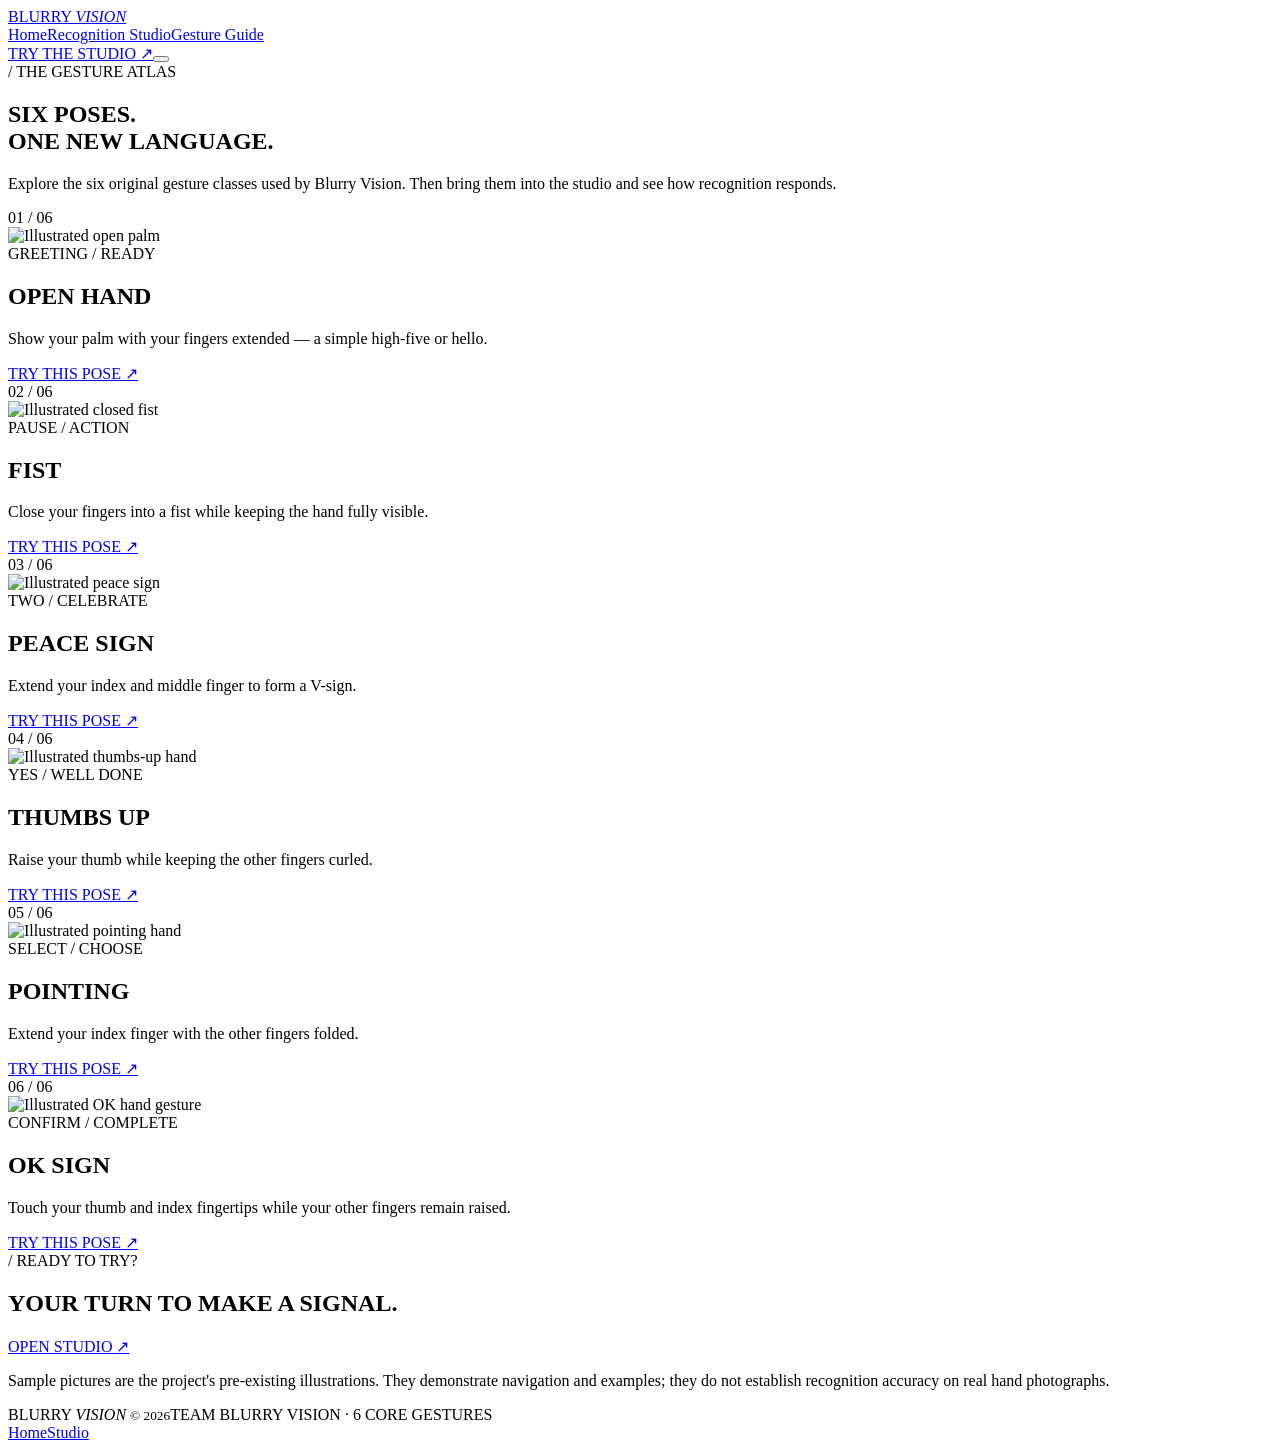
==== web/templates/guide.html @ 1a98b071 "Phase 5: Final UI UX Enhancement and Recognition Studio" ====
<!DOCTYPE html>
<html lang="en"><head><meta charset="UTF-8"><meta name="viewport" content="width=device-width,initial-scale=1.0"><meta name="description" content="Discover six educational hand gesture poses supported by Blurry Vision."><title>Gesture Guide — Blurry Vision</title><link rel="icon" href="/static/img/favicon.svg" type="image/svg+xml"><link rel="stylesheet" href="/static/css/site.css"></head>
<body class="page-guide"><div class="site-atmosphere" aria-hidden="true"></div><header class="site-header"><a class="brand" href="/"><span class="brand-mark"><span></span><span></span><span></span><span></span></span><span>BLURRY <em>VISION</em></span></a><nav class="site-nav" aria-label="Main navigation"><a href="/">Home</a><a href="/studio">Recognition Studio</a><a href="/guide" class="active" aria-current="page">Gesture Guide</a></nav><a class="nav-action" href="/studio">TRY THE STUDIO <span>↗</span></a><button class="mobile-menu" type="button" aria-label="Toggle navigation" aria-expanded="false" aria-controls="mobileNav"><span></span><span></span><span></span></button></header><nav class="mobile-nav" id="mobileNav" aria-label="Mobile navigation" hidden><a href="/">Home</a><a href="/studio">Recognition Studio</a><a href="/guide" class="active">Gesture Guide</a></nav>
<main class="guide-main"><section class="guide-lead"><span class="overline">/ THE GESTURE ATLAS</span><h1>SIX POSES.<br><span>ONE NEW LANGUAGE.</span></h1><p>Explore the six original gesture classes used by Blurry Vision. Then bring them into the studio and see how recognition responds.</p></section>
<section class="atlas-grid" aria-label="Six gesture classes">
 <article class="atlas-card"><span class="atlas-index">01 / 06</span><div class="atlas-art"><img src="/static/samples/open-hand.png" alt="Illustrated open palm"></div><div class="atlas-content"><span class="atlas-category">GREETING / READY</span><h2>OPEN HAND</h2><p>Show your palm with your fingers extended — a simple high-five or hello.</p><a href="/studio?sample=open-hand">TRY THIS POSE <span>↗</span></a></div></article>
 <article class="atlas-card"><span class="atlas-index">02 / 06</span><div class="atlas-art"><img src="/static/samples/fist.png" alt="Illustrated closed fist"></div><div class="atlas-content"><span class="atlas-category">PAUSE / ACTION</span><h2>FIST</h2><p>Close your fingers into a fist while keeping the hand fully visible.</p><a href="/studio?sample=fist">TRY THIS POSE <span>↗</span></a></div></article>
 <article class="atlas-card"><span class="atlas-index">03 / 06</span><div class="atlas-art"><img src="/static/samples/peace.png" alt="Illustrated peace sign"></div><div class="atlas-content"><span class="atlas-category">TWO / CELEBRATE</span><h2>PEACE SIGN</h2><p>Extend your index and middle finger to form a V-sign.</p><a href="/studio?sample=peace">TRY THIS POSE <span>↗</span></a></div></article>
 <article class="atlas-card"><span class="atlas-index">04 / 06</span><div class="atlas-art"><img src="/static/samples/thumbs-up.png" alt="Illustrated thumbs-up hand"></div><div class="atlas-content"><span class="atlas-category">YES / WELL DONE</span><h2>THUMBS UP</h2><p>Raise your thumb while keeping the other fingers curled.</p><a href="/studio?sample=thumbs-up">TRY THIS POSE <span>↗</span></a></div></article>
 <article class="atlas-card"><span class="atlas-index">05 / 06</span><div class="atlas-art"><img src="/static/samples/pointing.png" alt="Illustrated pointing hand"></div><div class="atlas-content"><span class="atlas-category">SELECT / CHOOSE</span><h2>POINTING</h2><p>Extend your index finger with the other fingers folded.</p><a href="/studio?sample=pointing">TRY THIS POSE <span>↗</span></a></div></article>
 <article class="atlas-card"><span class="atlas-index">06 / 06</span><div class="atlas-art"><img src="/static/samples/ok.png" alt="Illustrated OK hand gesture"></div><div class="atlas-content"><span class="atlas-category">CONFIRM / COMPLETE</span><h2>OK SIGN</h2><p>Touch your thumb and index fingertips while your other fingers remain raised.</p><a href="/studio?sample=ok">TRY THIS POSE <span>↗</span></a></div></article>
</section><div class="guide-footer-cta"><div><span class="overline">/ READY TO TRY?</span><h2>YOUR TURN TO MAKE A SIGNAL.</h2></div><a class="btn btn-primary" href="/studio">OPEN STUDIO <span>↗</span></a></div><p class="atlas-disclaimer">Sample pictures are the project's pre-existing illustrations. They demonstrate navigation and examples; they do not establish recognition accuracy on real hand photographs.</p></main><footer class="site-footer"><span class="footer-brand">BLURRY <em>VISION</em> <small>© 2026</small></span><span>TEAM BLURRY VISION · 6 CORE GESTURES</span><div><a href="/">Home</a><a href="/studio">Studio</a></div></footer><script src="/static/js/site.js" defer></script></body></html>
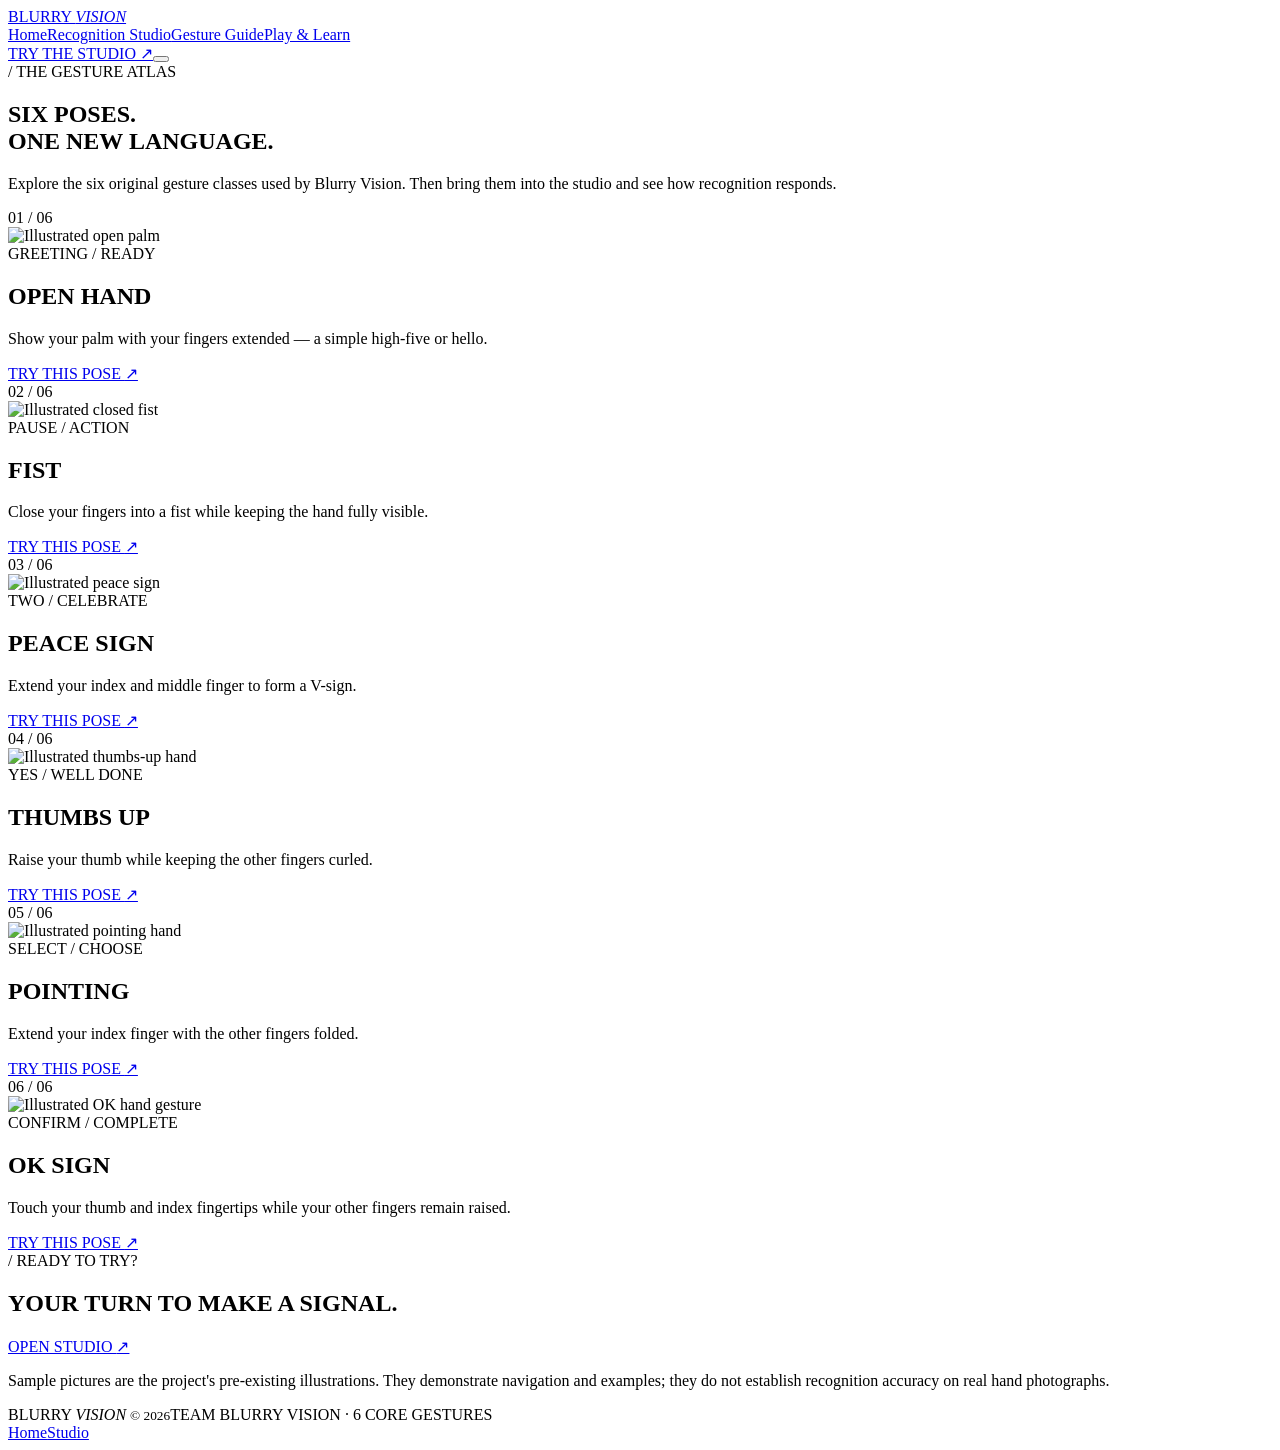
==== commit 23b1450c: "add ng laro 1-5" ====
--- a/web/templates/guide.html
+++ b/web/templates/guide.html
@@ -1,6 +1,6 @@
 <!DOCTYPE html>
 <html lang="en"><head><meta charset="UTF-8"><meta name="viewport" content="width=device-width,initial-scale=1.0"><meta name="description" content="Discover six educational hand gesture poses supported by Blurry Vision."><title>Gesture Guide — Blurry Vision</title><link rel="icon" href="/static/img/favicon.svg" type="image/svg+xml"><link rel="stylesheet" href="/static/css/site.css"></head>
-<body class="page-guide"><div class="site-atmosphere" aria-hidden="true"></div><header class="site-header"><a class="brand" href="/"><span class="brand-mark"><span></span><span></span><span></span><span></span></span><span>BLURRY <em>VISION</em></span></a><nav class="site-nav" aria-label="Main navigation"><a href="/">Home</a><a href="/studio">Recognition Studio</a><a href="/guide" class="active" aria-current="page">Gesture Guide</a></nav><a class="nav-action" href="/studio">TRY THE STUDIO <span>↗</span></a><button class="mobile-menu" type="button" aria-label="Toggle navigation" aria-expanded="false" aria-controls="mobileNav"><span></span><span></span><span></span></button></header><nav class="mobile-nav" id="mobileNav" aria-label="Mobile navigation" hidden><a href="/">Home</a><a href="/studio">Recognition Studio</a><a href="/guide" class="active">Gesture Guide</a></nav>
+<body class="page-guide"><div class="site-atmosphere" aria-hidden="true"></div><header class="site-header"><a class="brand" href="/"><span class="brand-mark"><span></span><span></span><span></span><span></span></span><span>BLURRY <em>VISION</em></span></a><nav class="site-nav" aria-label="Main navigation"><a href="/">Home</a><a href="/studio">Recognition Studio</a><a href="/guide" class="active" aria-current="page">Gesture Guide</a><a href="/play">Play & Learn</a></nav><a class="nav-action" href="/studio">TRY THE STUDIO <span>↗</span></a><button class="mobile-menu" type="button" aria-label="Toggle navigation" aria-expanded="false" aria-controls="mobileNav"><span></span><span></span><span></span></button></header><nav class="mobile-nav" id="mobileNav" aria-label="Mobile navigation" hidden><a href="/">Home</a><a href="/studio">Recognition Studio</a><a href="/guide" class="active">Gesture Guide</a><a href="/play">Play & Learn</a></nav>
 <main class="guide-main"><section class="guide-lead"><span class="overline">/ THE GESTURE ATLAS</span><h1>SIX POSES.<br><span>ONE NEW LANGUAGE.</span></h1><p>Explore the six original gesture classes used by Blurry Vision. Then bring them into the studio and see how recognition responds.</p></section>
 <section class="atlas-grid" aria-label="Six gesture classes">
  <article class="atlas-card"><span class="atlas-index">01 / 06</span><div class="atlas-art"><img src="/static/samples/open-hand.png" alt="Illustrated open palm"></div><div class="atlas-content"><span class="atlas-category">GREETING / READY</span><h2>OPEN HAND</h2><p>Show your palm with your fingers extended — a simple high-five or hello.</p><a href="/studio?sample=open-hand">TRY THIS POSE <span>↗</span></a></div></article>
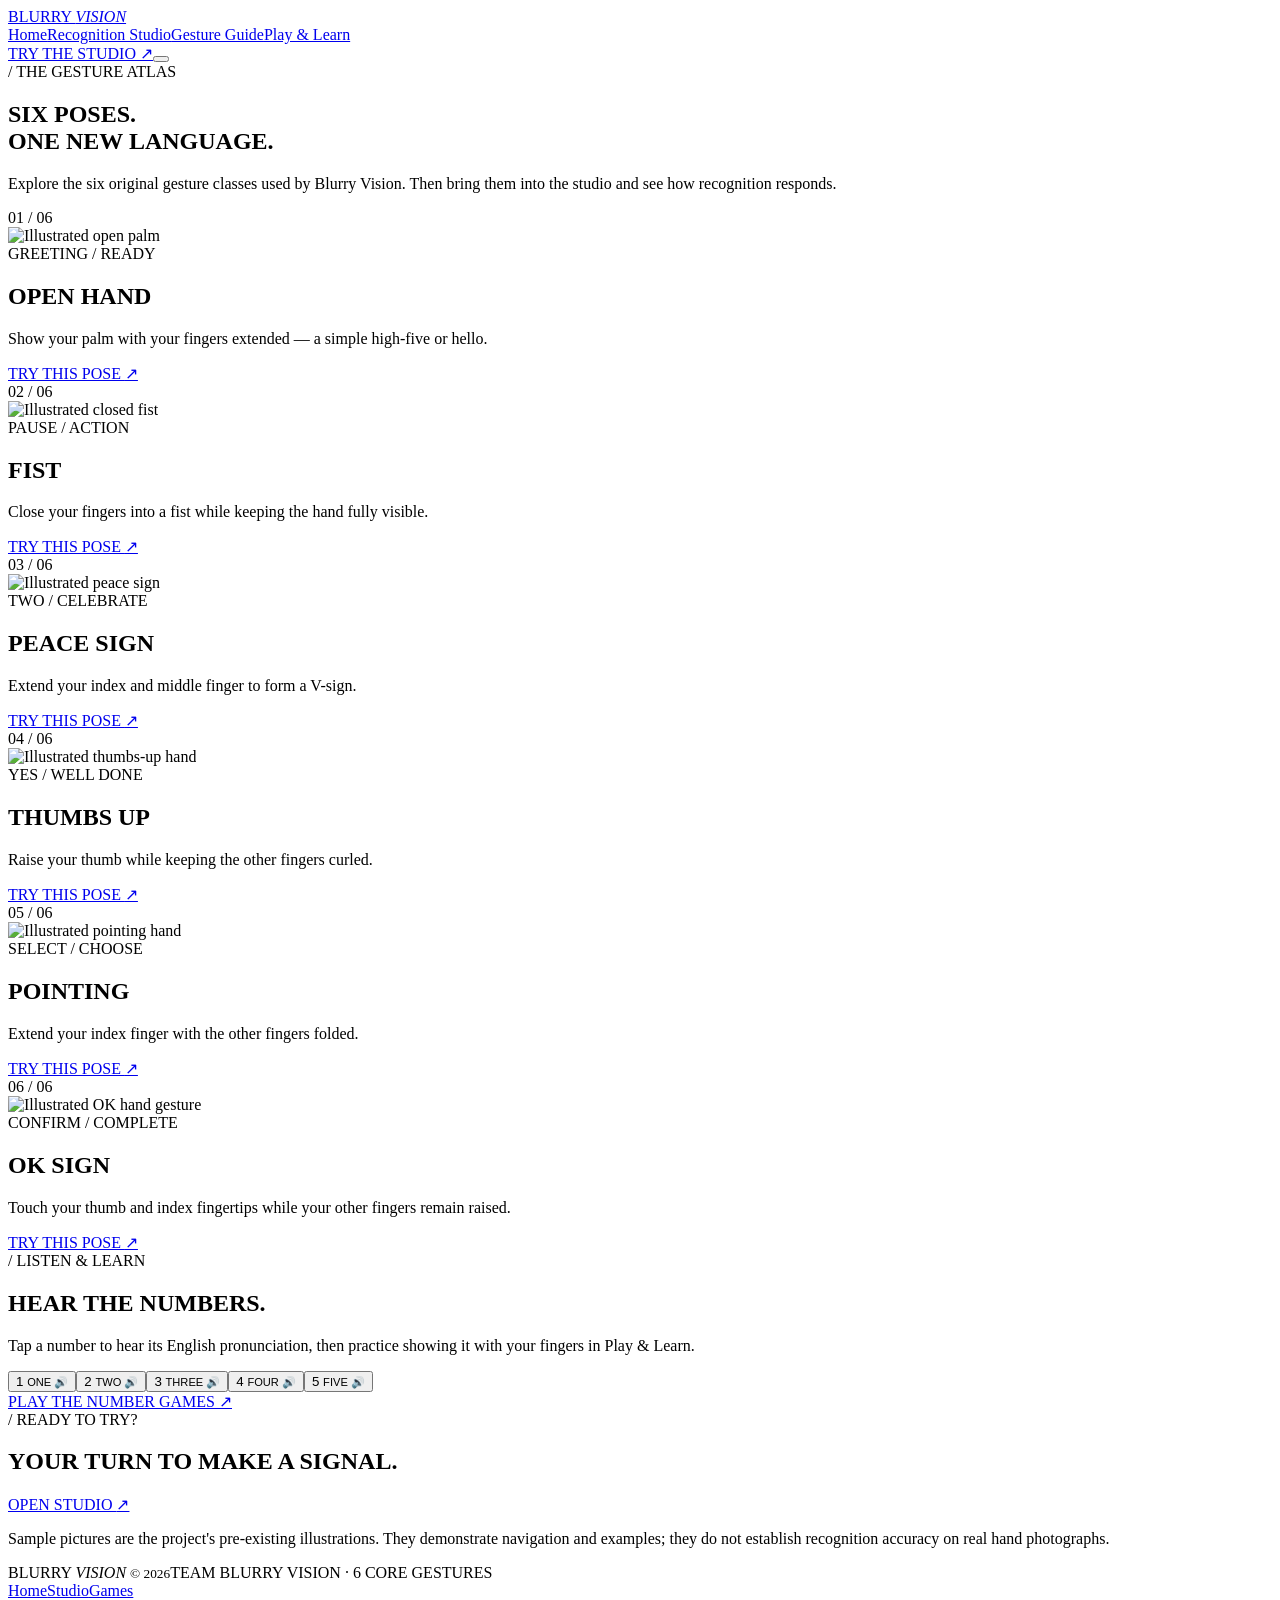
==== commit 9edb2e09: "last revision" ====
--- a/web/templates/guide.html
+++ b/web/templates/guide.html
@@ -9,4 +9,4 @@
  <article class="atlas-card"><span class="atlas-index">04 / 06</span><div class="atlas-art"><img src="/static/samples/thumbs-up.png" alt="Illustrated thumbs-up hand"></div><div class="atlas-content"><span class="atlas-category">YES / WELL DONE</span><h2>THUMBS UP</h2><p>Raise your thumb while keeping the other fingers curled.</p><a href="/studio?sample=thumbs-up">TRY THIS POSE <span>↗</span></a></div></article>
  <article class="atlas-card"><span class="atlas-index">05 / 06</span><div class="atlas-art"><img src="/static/samples/pointing.png" alt="Illustrated pointing hand"></div><div class="atlas-content"><span class="atlas-category">SELECT / CHOOSE</span><h2>POINTING</h2><p>Extend your index finger with the other fingers folded.</p><a href="/studio?sample=pointing">TRY THIS POSE <span>↗</span></a></div></article>
  <article class="atlas-card"><span class="atlas-index">06 / 06</span><div class="atlas-art"><img src="/static/samples/ok.png" alt="Illustrated OK hand gesture"></div><div class="atlas-content"><span class="atlas-category">CONFIRM / COMPLETE</span><h2>OK SIGN</h2><p>Touch your thumb and index fingertips while your other fingers remain raised.</p><a href="/studio?sample=ok">TRY THIS POSE <span>↗</span></a></div></article>
-</section><div class="guide-footer-cta"><div><span class="overline">/ READY TO TRY?</span><h2>YOUR TURN TO MAKE A SIGNAL.</h2></div><a class="btn btn-primary" href="/studio">OPEN STUDIO <span>↗</span></a></div><p class="atlas-disclaimer">Sample pictures are the project's pre-existing illustrations. They demonstrate navigation and examples; they do not establish recognition accuracy on real hand photographs.</p></main><footer class="site-footer"><span class="footer-brand">BLURRY <em>VISION</em> <small>© 2026</small></span><span>TEAM BLURRY VISION · 6 CORE GESTURES</span><div><a href="/">Home</a><a href="/studio">Studio</a></div></footer><script src="/static/js/site.js" defer></script></body></html>
+</section><section class="number-sound-station" aria-labelledby="soundStationTitle"><span class="overline">/ LISTEN & LEARN</span><h2 id="soundStationTitle">HEAR THE NUMBERS.</h2><p>Tap a number to hear its English pronunciation, then practice showing it with your fingers in Play & Learn.</p><div class="sound-number-row"><button type="button" data-say-number="1" aria-label="Hear one">1 <small>ONE 🔊</small></button><button type="button" data-say-number="2" aria-label="Hear two">2 <small>TWO 🔊</small></button><button type="button" data-say-number="3" aria-label="Hear three">3 <small>THREE 🔊</small></button><button type="button" data-say-number="4" aria-label="Hear four">4 <small>FOUR 🔊</small></button><button type="button" data-say-number="5" aria-label="Hear five">5 <small>FIVE 🔊</small></button></div><a class="btn btn-primary" href="/play">PLAY THE NUMBER GAMES <span aria-hidden="true">↗</span></a></section><div class="guide-footer-cta"><div><span class="overline">/ READY TO TRY?</span><h2>YOUR TURN TO MAKE A SIGNAL.</h2></div><a class="btn btn-primary" href="/studio">OPEN STUDIO <span>↗</span></a></div><p class="atlas-disclaimer">Sample pictures are the project's pre-existing illustrations. They demonstrate navigation and examples; they do not establish recognition accuracy on real hand photographs.</p></main><footer class="site-footer"><span class="footer-brand">BLURRY <em>VISION</em> <small>© 2026</small></span><span>TEAM BLURRY VISION · 6 CORE GESTURES</span><div><a href="/">Home</a><a href="/studio">Studio</a><a href="/play">Games</a></div></footer><script src="/static/js/site.js" defer></script></body></html>
